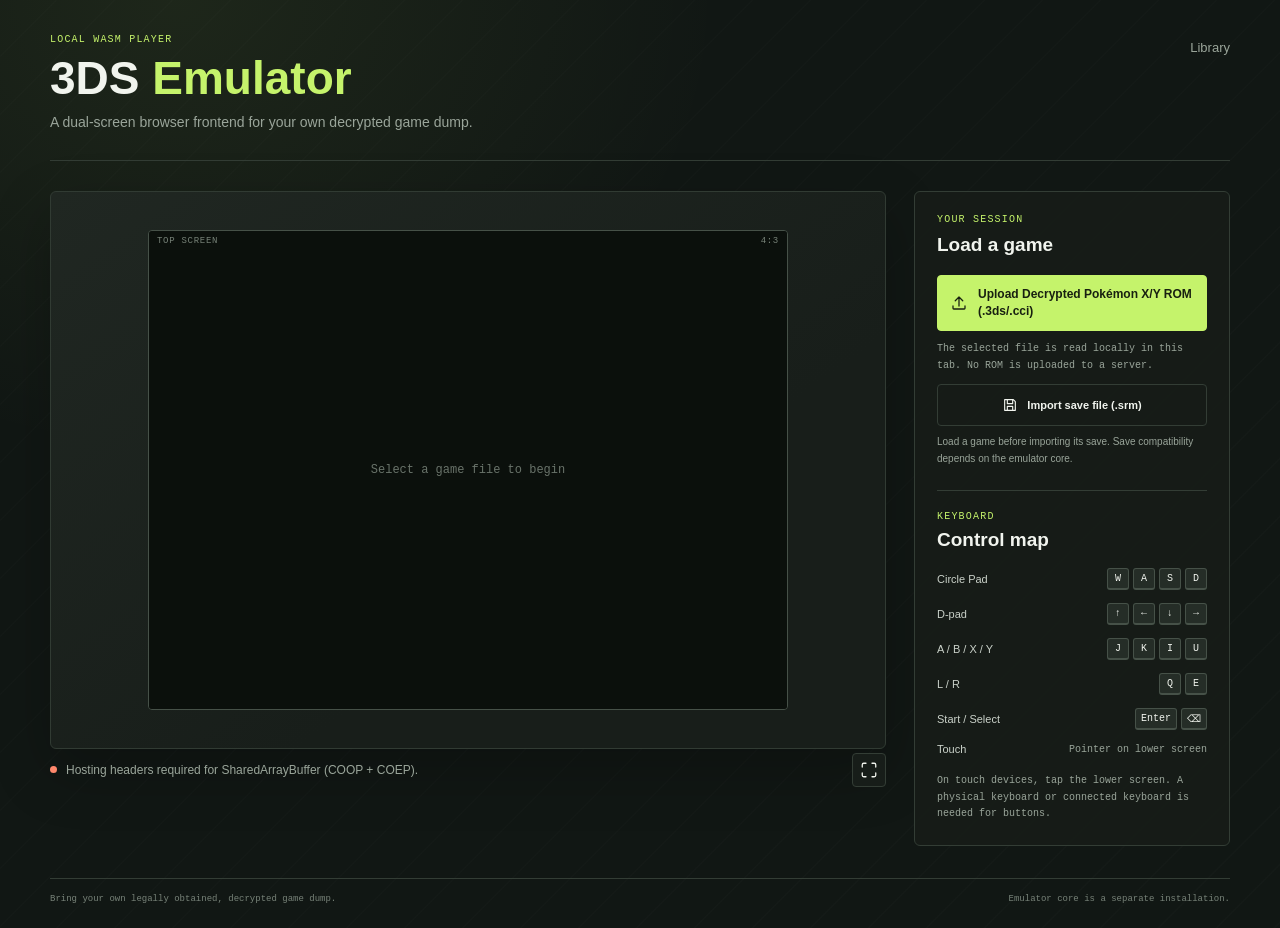
==== emulator/index.html @ 7b0687a3 "Add 3DS emulator frontend shell" ====
<!doctype html>
<html lang="en">
  <head>
    <meta charset="UTF-8" />
    <meta name="viewport" content="width=device-width, initial-scale=1" />
    <meta name="theme-color" content="#111714" />
    <title>3DS Emulator | Local Play</title>
    <link rel="stylesheet" href="styles.css" />
  </head>
  <body>
    <main class="app-shell">
      <header class="masthead">
        <a class="back-link" href="../library.html" aria-label="Back to library">Library</a>
        <p class="eyebrow">LOCAL WASM PLAYER</p>
        <h1>3DS <span>Emulator</span></h1>
        <p class="intro">A dual-screen browser frontend for your own decrypted game dump.</p>
      </header>

      <div class="workspace">
        <section class="console" aria-label="Nintendo 3DS game display">
          <div class="screen-stack">
            <section class="screen-frame top-frame" aria-label="Top screen">
              <div class="screen-label"><span>TOP SCREEN</span><span>4:3</span></div>
              <canvas id="top-screen" width="800" height="600" tabindex="0" aria-label="Emulator top screen"></canvas>
              <p class="screen-placeholder" id="top-placeholder">Select a game file to begin</p>
            </section>
          </div>
          <div class="console-foot">
            <span class="status-dot" id="status-dot"></span>
            <p id="status" role="status" aria-live="polite">Emulator core not installed</p>
            <button id="fullscreen" class="icon-button" type="button" title="Enter fullscreen" aria-label="Enter fullscreen">
              <svg viewBox="0 0 24 24" aria-hidden="true"><path d="M8 3H5a2 2 0 0 0-2 2v3m13-5h3a2 2 0 0 1 2 2v3M3 16v3a2 2 0 0 0 2 2h3m13-5v3a2 2 0 0 1-2 2h-3" /></svg>
            </button>
          </div>
        </section>

        <aside class="controls-panel" aria-label="Game controls and ROM upload">
          <div class="panel-heading">
            <p class="eyebrow">YOUR SESSION</p>
            <h2>Load a game</h2>
          </div>
          <label class="upload-button" for="rom-file">
            <svg viewBox="0 0 24 24" aria-hidden="true"><path d="M12 16V4m0 0L7 9m5-5 5 5M4 16v3a1 1 0 0 0 1 1h14a1 1 0 0 0 1-1v-3" /></svg>
            <span>Upload Decrypted Pokémon X/Y ROM (.3ds/.cci)</span>
          </label>
          <input id="rom-file" type="file" accept=".3ds,.cci,application/octet-stream" />
          <p class="local-note">The selected file is read locally in this tab. No ROM is uploaded to a server.</p>
          <label class="save-button" for="save-file">
            <svg viewBox="0 0 24 24" aria-hidden="true"><path d="M5 4h12l3 3v13H4V4h1Zm3 0v6h8V4m-8 16v-6h8v6" /></svg>
            <span>Import save file (.srm)</span>
          </label>
          <input id="save-file" type="file" accept=".srm,application/octet-stream" />
          <p class="save-note">Load a game before importing its save. Save compatibility depends on the emulator core.</p>

          <div class="load-progress" id="load-progress" hidden>
            <div class="progress-copy"><span id="progress-label">Reading file</span><span id="progress-value">0%</span></div>
            <progress id="progress-bar" max="100" value="0"></progress>
          </div>

          <div class="divider"></div>
          <div class="panel-heading mapping-heading">
            <p class="eyebrow">KEYBOARD</p>
            <h2>Control map</h2>
          </div>
          <dl class="mapping-list">
            <div><dt>Circle Pad</dt><dd><kbd>W</kbd><kbd>A</kbd><kbd>S</kbd><kbd>D</kbd></dd></div>
            <div><dt>D-pad</dt><dd><kbd>↑</kbd><kbd>←</kbd><kbd>↓</kbd><kbd>→</kbd></dd></div>
            <div><dt>A / B / X / Y</dt><dd><kbd>J</kbd><kbd>K</kbd><kbd>I</kbd><kbd>U</kbd></dd></div>
            <div><dt>L / R</dt><dd><kbd>Q</kbd><kbd>E</kbd></dd></div>
            <div><dt>Start / Select</dt><dd><kbd>Enter</kbd><kbd>⌫</kbd></dd></div>
            <div><dt>Touch</dt><dd>Pointer on lower screen</dd></div>
          </dl>
          <p class="mobile-note">On touch devices, tap the lower screen. A physical keyboard or connected keyboard is needed for buttons.</p>
        </aside>
      </div>

      <footer class="page-footer">
        <span>Bring your own legally obtained, decrypted game dump.</span>
        <span>Emulator core is a separate installation.</span>
      </footer>
    </main>
    <script src="script.js" defer></script>
  </body>
</html>
---- emulator/styles.css ----
:root {
  color-scheme: dark;
  --ink: #f1f4ee;
  --muted: #9aa59a;
  --surface: #171d19;
  --surface-raised: #202822;
  --line: #333d35;
  --acid: #c5f36b;
  --coral: #ff886c;
  font-family: 'Avenir Next', 'Segoe UI', sans-serif;
  background: #111714;
  color: var(--ink);
}

* { box-sizing: border-box; }

body {
  min-width: 320px;
  min-height: 100vh;
  margin: 0;
  background:
    radial-gradient(ellipse at 14% 0%, rgba(197, 243, 107, .07), transparent 34rem),
    repeating-linear-gradient(135deg, transparent 0 39px, rgba(255, 255, 255, .012) 40px 41px),
    #111714;
}

button, input { font: inherit; }

.app-shell { width: min(1180px, calc(100% - 48px)); margin: 0 auto; }

.masthead {
  position: relative;
  padding: 34px 0 30px;
  border-bottom: 1px solid var(--line);
  animation: arrive .45s ease-out both;
}

.back-link {
  position: absolute;
  top: 40px;
  right: 0;
  color: var(--muted);
  font-size: 13px;
  text-decoration: none;
}

.back-link:hover { color: var(--acid); }

.eyebrow, .screen-label, .page-footer, .local-note, .mobile-note {
  font-family: ui-monospace, 'SFMono-Regular', Consolas, monospace;
}

.eyebrow {
  margin: 0 0 9px;
  color: var(--acid);
  font-size: 10px;
  letter-spacing: .12em;
}

h1 {
  margin: 0;
  font-size: clamp(30px, 5vw, 46px);
  line-height: 1.08;
  font-weight: 800;
}

h1 span { color: var(--acid); }

.intro { margin: 10px 0 0; color: var(--muted); font-size: 14px; }

.workspace {
  display: grid;
  grid-template-columns: minmax(0, 1fr) 316px;
  align-items: start;
  gap: 28px;
  padding: 30px 0 32px;
  animation: arrive .55s .08s ease-out both;
}

.console { min-width: 0; }

.screen-stack {
  display: grid;
  justify-items: center;
  padding: clamp(18px, 4vw, 38px);
  border: 1px solid #313b33;
  border-radius: 6px;
  background: linear-gradient(145deg, #202722, #181e1a 64%);
  box-shadow: 0 22px 60px rgba(0, 0, 0, .24);
}

.screen-frame {
  position: relative;
  width: min(100%, 640px);
  aspect-ratio: 4 / 3;
  overflow: hidden;
  border: 1px solid #465148;
  border-radius: 4px;
  background: #090c0a;
}

.screen-label {
  position: absolute;
  z-index: 1;
  top: 5px;
  right: 8px;
  left: 8px;
  display: flex;
  justify-content: space-between;
  color: #778278;
  font-size: 9px;
  letter-spacing: .08em;
}

canvas {
  display: block;
  width: 100%;
  height: 100%;
  background: #0b100c;
  object-fit: contain;
  touch-action: none;
}

.screen-placeholder {
  position: absolute;
  inset: 0;
  display: grid;
  place-items: center;
  margin: 0;
  color: #69736a;
  font: 12px ui-monospace, 'SFMono-Regular', Consolas, monospace;
  pointer-events: none;
}

.screen-frame.is-running .screen-placeholder { display: none; }

.console-foot {
  display: flex;
  align-items: center;
  gap: 9px;
  min-height: 42px;
  color: var(--muted);
}

.status-dot { width: 7px; height: 7px; flex: 0 0 7px; border-radius: 50%; background: var(--coral); }
.status-dot.ready { background: var(--acid); box-shadow: 0 0 12px rgba(197, 243, 107, .45); }
.console-foot p { flex: 1; margin: 0; font-size: 12px; }

.icon-button {
  display: grid;
  width: 34px;
  height: 34px;
  place-items: center;
  border: 1px solid var(--line);
  border-radius: 4px;
  background: var(--surface);
  color: var(--ink);
  cursor: pointer;
}

.icon-button:disabled { opacity: .4; cursor: not-allowed; }
.icon-button svg, .upload-button svg { width: 18px; height: 18px; fill: none; stroke: currentColor; stroke-width: 1.7; stroke-linecap: round; stroke-linejoin: round; }

.console:fullscreen {
  display: flex;
  min-height: 100vh;
  flex-direction: column;
  justify-content: center;
  padding: clamp(12px, 3vw, 40px);
  background: #111714;
}

.console:fullscreen .screen-stack { width: 100%; }
.console:fullscreen .screen-frame { width: min(100%, calc(100vh * 4 / 3)); }

.controls-panel {
  padding: 22px;
  border: 1px solid var(--line);
  border-radius: 6px;
  background: rgba(23, 29, 25, .88);
}

.panel-heading h2 { margin: 0; font-size: 19px; font-weight: 700; }
.upload-button {
  display: flex;
  align-items: center;
  justify-content: center;
  gap: 10px;
  min-height: 52px;
  margin-top: 19px;
  padding: 10px 12px;
  border: 1px solid var(--acid);
  border-radius: 4px;
  background: var(--acid);
  color: #182010;
  font-size: 12px;
  line-height: 1.45;
  font-weight: 800;
  text-align: left;
  cursor: pointer;
  transition: background .16s ease, transform .16s ease;
}

.upload-button:hover { background: #d6fb92; transform: translateY(-1px); }
.upload-button svg { flex: 0 0 18px; }
#rom-file { position: absolute; width: 1px; height: 1px; overflow: hidden; clip: rect(0, 0, 0, 0); white-space: nowrap; clip-path: inset(50%); }
#rom-file:focus-visible + .local-note { outline: 2px solid var(--acid); outline-offset: 4px; }
.save-button {
  display: flex;
  align-items: center;
  justify-content: center;
  gap: 9px;
  min-height: 42px;
  margin-top: 10px;
  padding: 8px 12px;
  border: 1px solid var(--line);
  border-radius: 4px;
  color: var(--ink);
  font-size: 11px;
  font-weight: 700;
  cursor: pointer;
}
.save-button:hover { border-color: var(--acid); color: var(--acid); }
.save-button svg { width: 16px; height: 16px; fill: none; stroke: currentColor; stroke-width: 1.7; stroke-linecap: round; stroke-linejoin: round; }
#save-file { position: absolute; width: 1px; height: 1px; overflow: hidden; clip: rect(0, 0, 0, 0); white-space: nowrap; clip-path: inset(50%); }
#save-file:focus-visible + .save-note { outline: 2px solid var(--acid); outline-offset: 4px; }

.local-note, .save-note, .mobile-note { color: var(--muted); font-size: 10px; line-height: 1.65; }
.local-note { margin: 10px 0 0; }
.save-note { margin: 8px 0 0; }
.load-progress { margin-top: 17px; }
.progress-copy { display: flex; justify-content: space-between; margin-bottom: 7px; color: var(--muted); font: 10px ui-monospace, 'SFMono-Regular', Consolas, monospace; }
progress { width: 100%; height: 5px; border: 0; border-radius: 0; background: #333d35; accent-color: var(--acid); }
progress::-webkit-progress-bar { background: #333d35; }
progress::-webkit-progress-value { background: var(--acid); }
progress::-moz-progress-bar { background: var(--acid); }

.divider { height: 1px; margin: 23px 0 20px; background: var(--line); }
.mapping-heading .eyebrow { margin-bottom: 7px; }
.mapping-list { display: grid; gap: 13px; margin: 17px 0 0; }
.mapping-list > div { display: flex; align-items: center; justify-content: space-between; gap: 12px; }
.mapping-list dt { color: #cbd2ca; font-size: 11px; }
.mapping-list dd { display: flex; align-items: center; gap: 4px; margin: 0; }
kbd {
  display: inline-grid;
  min-width: 22px;
  height: 22px;
  place-items: center;
  padding: 0 5px;
  border: 1px solid #465148;
  border-bottom-width: 2px;
  border-radius: 3px;
  background: #252d27;
  color: var(--ink);
  font: 10px ui-monospace, 'SFMono-Regular', Consolas, monospace;
}

.mapping-list > div:last-child dd { color: var(--muted); font: 10px ui-monospace, 'SFMono-Regular', Consolas, monospace; }
.mobile-note { margin: 18px 0 0; }
.page-footer { display: flex; justify-content: space-between; gap: 16px; padding: 15px 0 24px; border-top: 1px solid var(--line); color: #778278; font-size: 9px; }

@keyframes arrive { from { opacity: 0; transform: translateY(8px); } to { opacity: 1; transform: translateY(0); } }

@media (max-width: 820px) {
  .workspace { grid-template-columns: minmax(0, 1fr); gap: 20px; }
  .controls-panel { display: grid; grid-template-columns: 1fr 1fr; column-gap: 22px; }
  .panel-heading, .upload-button, .local-note, #rom-file, .save-button, #save-file, .save-note, .load-progress { grid-column: 1 / -1; }
  .divider { display: none; }
  .mapping-heading { margin-top: 24px; }
  .mapping-list { grid-column: 1 / -1; grid-template-columns: 1fr 1fr; column-gap: 18px; }
  .mobile-note { grid-column: 1 / -1; }
}

@media (max-width: 520px) {
  .app-shell { width: min(100% - 28px, 1180px); }
  .masthead { padding: 26px 0 22px; }
  .back-link { top: 30px; }
  .intro { max-width: 80%; font-size: 12px; }
  .workspace { gap: 14px; padding-top: 18px; }
  .screen-stack { padding: 12px 8px; }
  .screen-label { top: 4px; font-size: 8px; }
  .screen-placeholder { font-size: 10px; }
  .controls-panel { display: block; padding: 17px; }
  .mapping-heading { margin-top: 0; }
  .mapping-list { grid-template-columns: 1fr; }
  .divider { display: block; margin: 19px 0; }
  .page-footer { flex-direction: column; gap: 6px; line-height: 1.5; }
}

@media (prefers-reduced-motion: reduce) {
  *, *::before, *::after { scroll-behavior: auto !important; animation-duration: .01ms !important; transition-duration: .01ms !important; }
}
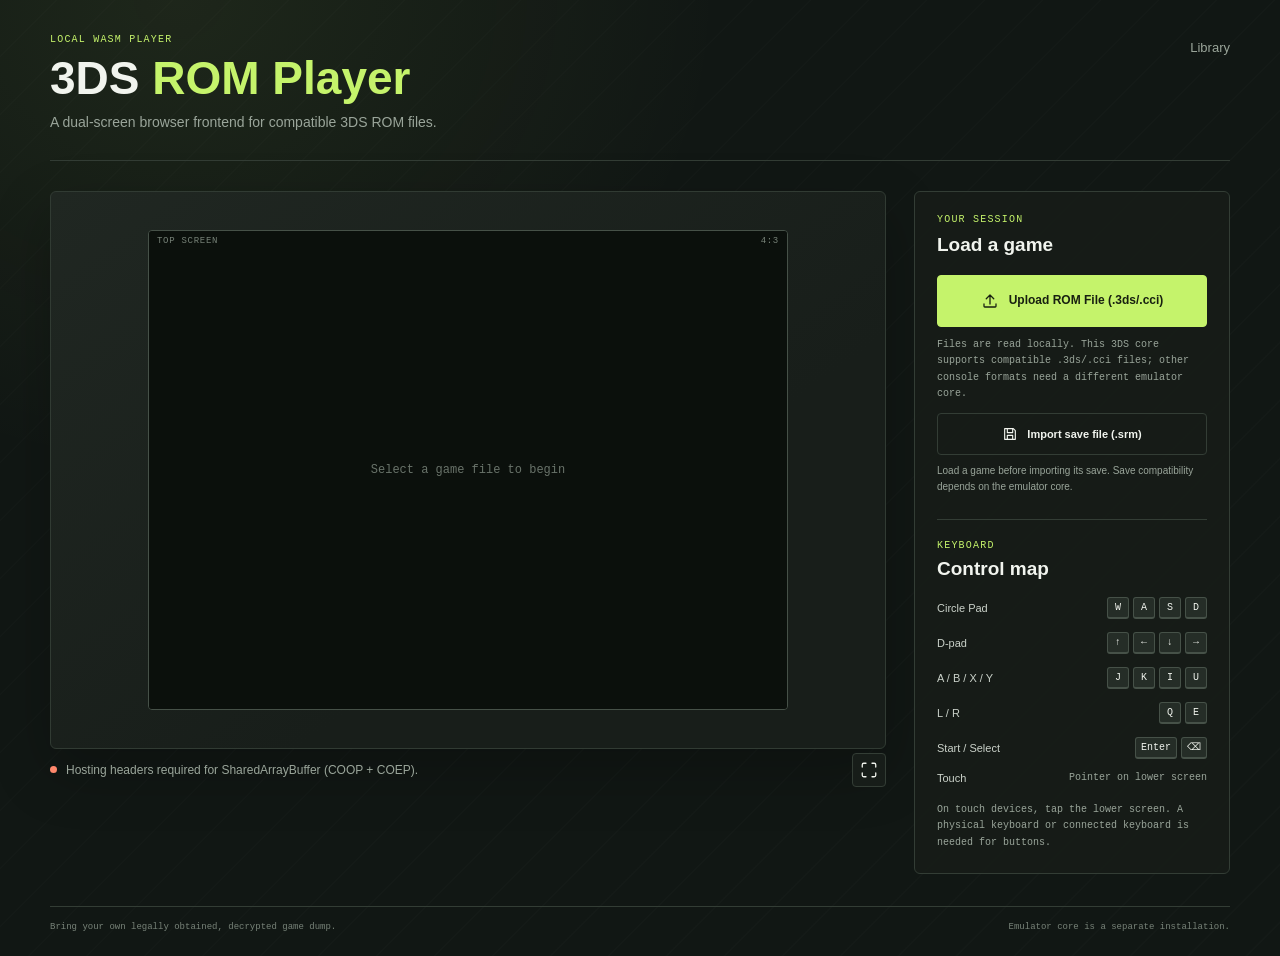
==== commit 3218d4eb: "Describe your changes" ====
--- a/emulator/index.html
+++ b/emulator/index.html
@@ -4,7 +4,7 @@
     <meta charset="UTF-8" />
     <meta name="viewport" content="width=device-width, initial-scale=1" />
     <meta name="theme-color" content="#111714" />
-    <title>3DS Emulator | Local Play</title>
+    <title>3DS ROM Emulator | Local Play</title>
     <link rel="stylesheet" href="styles.css" />
   </head>
   <body>
@@ -12,8 +12,8 @@
       <header class="masthead">
         <a class="back-link" href="../library.html" aria-label="Back to library">Library</a>
         <p class="eyebrow">LOCAL WASM PLAYER</p>
-        <h1>3DS <span>Emulator</span></h1>
-        <p class="intro">A dual-screen browser frontend for your own decrypted game dump.</p>
+        <h1>3DS <span>ROM Player</span></h1>
+        <p class="intro">A dual-screen browser frontend for compatible 3DS ROM files.</p>
       </header>
 
       <div class="workspace">
@@ -41,10 +41,10 @@
           </div>
           <label class="upload-button" for="rom-file">
             <svg viewBox="0 0 24 24" aria-hidden="true"><path d="M12 16V4m0 0L7 9m5-5 5 5M4 16v3a1 1 0 0 0 1 1h14a1 1 0 0 0 1-1v-3" /></svg>
-            <span>Upload Decrypted Pokémon X/Y ROM (.3ds/.cci)</span>
+            <span>Upload ROM File (.3ds/.cci)</span>
           </label>
           <input id="rom-file" type="file" accept=".3ds,.cci,application/octet-stream" />
-          <p class="local-note">The selected file is read locally in this tab. No ROM is uploaded to a server.</p>
+          <p class="local-note">Files are read locally. This 3DS core supports compatible .3ds/.cci files; other console formats need a different emulator core.</p>
           <label class="save-button" for="save-file">
             <svg viewBox="0 0 24 24" aria-hidden="true"><path d="M5 4h12l3 3v13H4V4h1Zm3 0v6h8V4m-8 16v-6h8v6" /></svg>
             <span>Import save file (.srm)</span>
